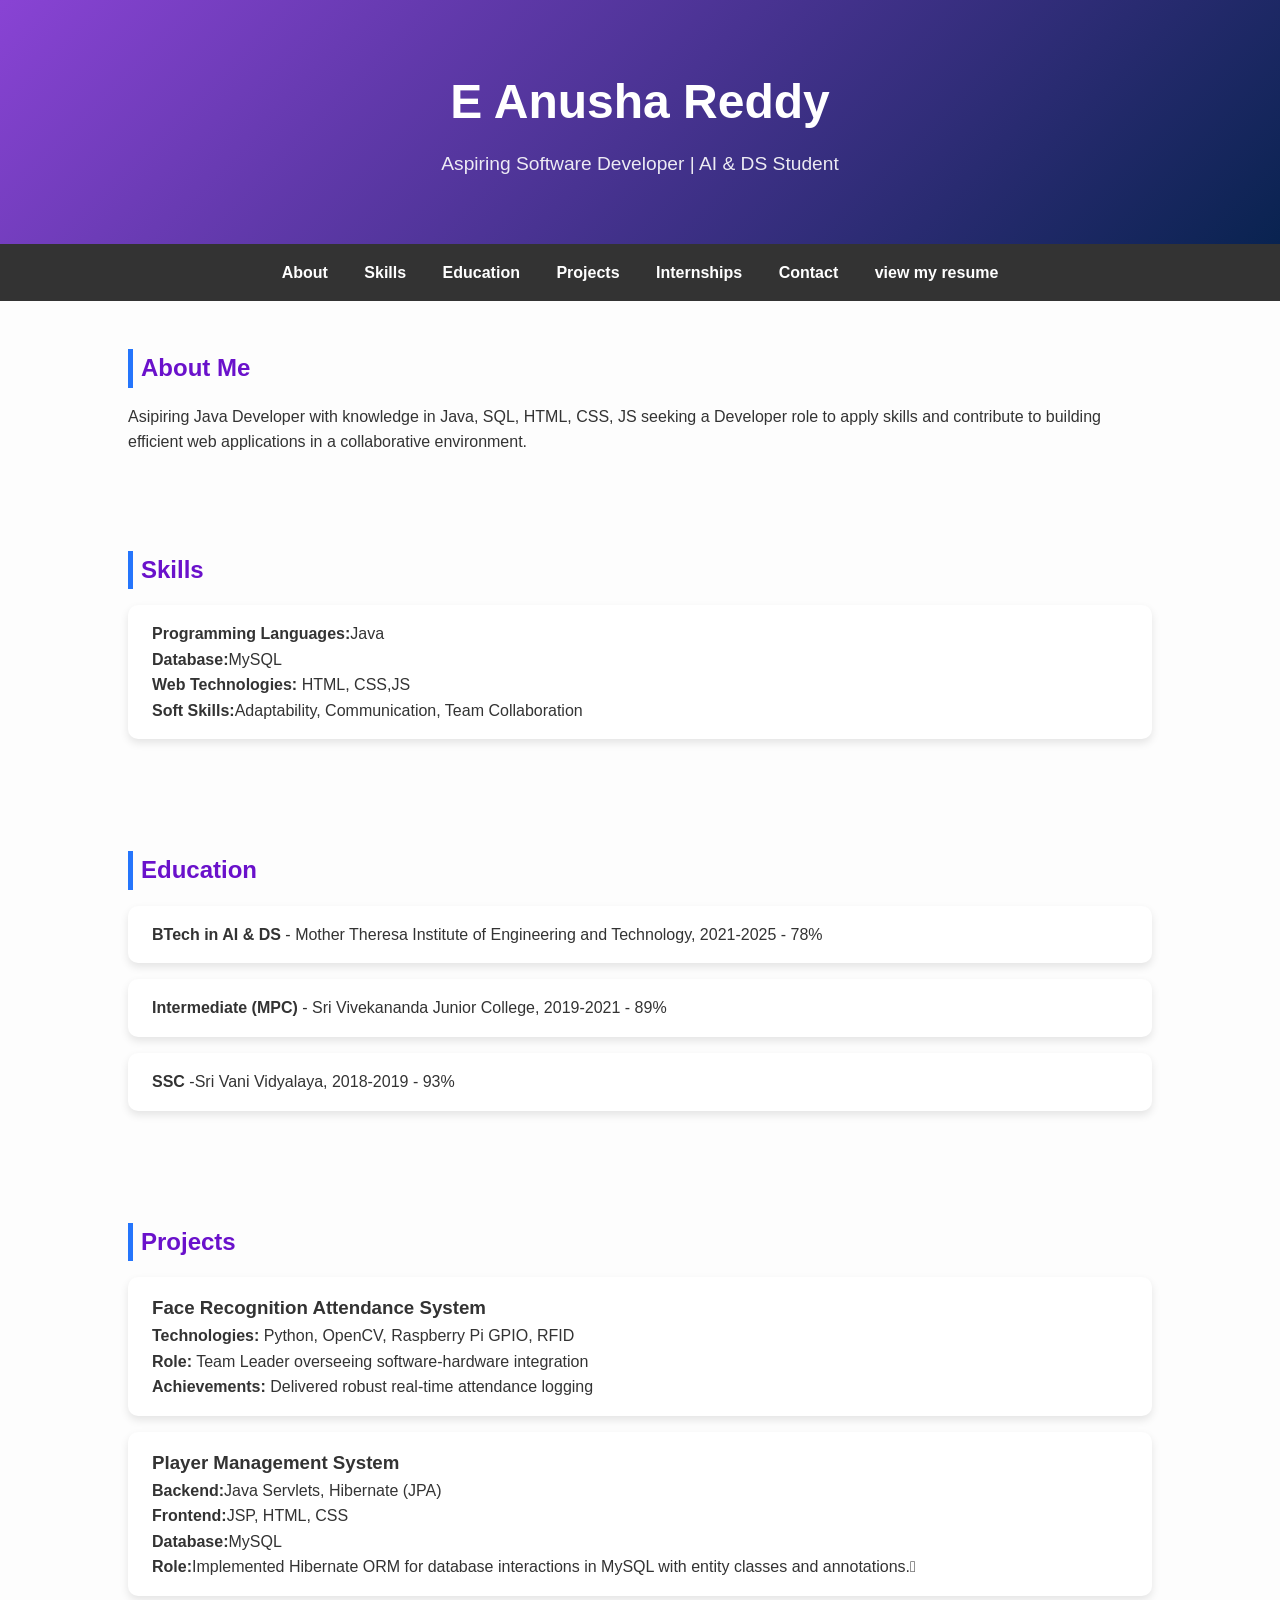
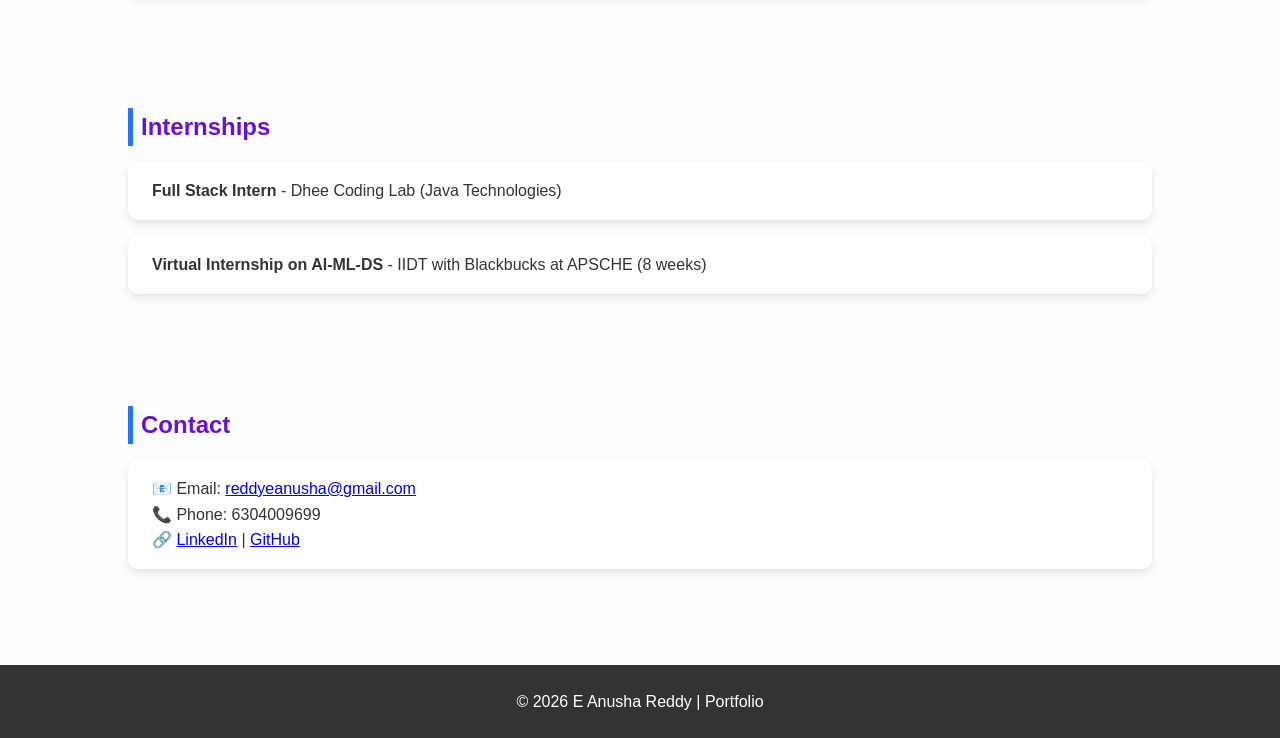
==== index.html @ 11aebac1 "third commit" ====
<!DOCTYPE html>
<html lang="en">
<head>
  <meta charset="UTF-8">
  <meta name="viewport" content="width=device-width, initial-scale=1.0">
  <title>E Anusha Reddy | Portfolio</title>
  <link rel="stylesheet" href="style.css">
</head>
<body>
  <header>
    <h1>E Anusha Reddy</h1>
    <p>Aspiring Software Developer | AI & DS Student</p>
  </header>

  <nav>
    <a href="#about">About</a>
    <a href="#skills">Skills</a>
    <a href="#education">Education</a>
    <a href="#projects">Projects</a>
    <a href="#internships">Internships</a>
    <a href="#contact">Contact</a>
    <a href="https://drive.google.com/file/d/1lxkhNkFhe9pLK9UqLdAvZvGs2YKaluoO/view?usp=drive_link" target="_blank">view my resume</a>
  </nav>

  <section id="about">
    <h2>About Me</h2>
    <p>Asipiring Java Developer with knowledge in Java, SQL, HTML, CSS, JS seeking a Developer role to apply skills and contribute to building efficient web applications in a collaborative environment.</p>
  </section>

  <section id="skills">
    <h2>Skills</h2>
    <div class="card">
      <p><b>Programming Languages:</b>Java</p>
      <p><b>Database:</b>MySQL</p>
      <p><b>Web Technologies:</b> HTML, CSS,JS</p>
      <p><b>Soft Skills:</b>Adaptability, Communication, Team Collaboration</p>
    </div>
  </section>

  <section id="education">
    <h2>Education</h2>
    <div class="card">
      <p><b>BTech in AI & DS</b> - Mother Theresa Institute of Engineering and Technology, 2021-2025 - 78%</p>
    </div>
    <div class="card">
      <p><b>Intermediate (MPC)</b> - Sri Vivekananda Junior College, 2019-2021 - 89%</p>
    </div>
    <div class="card">
      <p><b>SSC</b> -Sri Vani Vidyalaya, 2018-2019 - 93%</p>
    </div>
  </section>

  <section id="projects">
    <h2>Projects</h2>
    <div class="card">
      <h3>Face Recognition Attendance System</h3>
      <p><b>Technologies:</b> Python, OpenCV, Raspberry Pi GPIO, RFID</p>
      <p><b>Role:</b> Team Leader overseeing software-hardware integration</p>
      <p><b>Achievements:</b> Delivered robust real-time attendance logging</p>
    </div>
    <div class="card">
      <h3>Player Management System</h3>
      <p><b>Backend:</b>Java Servlets, Hibernate (JPA)</p>
      <p><b>Frontend:</b>JSP, HTML, CSS</p>
      <p><b>Database:</b>MySQL</p>
      <p><b>Role:</b>Implemented Hibernate ORM for database interactions in MySQL with entity classes and annotations.</p>
    </div>
  </section>

  <section id="internships">
    <h2>Internships</h2>
    <div class="card">
      <p><b>Full Stack Intern</b> - Dhee Coding Lab (Java Technologies)</p>
    </div>
    <div class="card">
      <p><b>Virtual Internship on AI-ML-DS</b> - IIDT with Blackbucks at APSCHE (8 weeks)</p>
    </div>
  </section>

  <section id="contact">
    <h2>Contact</h2>
    <div class="card">
      <p>📧 Email: <a href="mailto:">reddyeanusha@gmail.com</a></p>
      <p>📞 Phone: 6304009699</p>
      <p>🔗 <a href="https://linkedin.com/in/anushareddy07" target="_blank">LinkedIn</a> | 
         <a href="https://github.com/anushareddye" target="_blank">GitHub</a></p>
    </div>
  </section>

  <footer>
    <p>© 2026 E Anusha Reddy | Portfolio</p>
  </footer>

  <script>
    // Fade-in animation when sections come into view
    const sections = document.querySelectorAll("section");
    const options = { threshold: 0.2 };

    const observer = new IntersectionObserver((entries, observer) => {
      entries.forEach(entry => {
        if (entry.isIntersecting) {
          entry.target.classList.add("show");
          observer.unobserve(entry.target);
        }
      });
    }, options);

    sections.forEach(section => {
      observer.observe(section);
    });
  </script>
</body>
</html>
---- style.css ----
* { margin: 0; padding: 0; box-sizing: border-box; }

    body {
      font-family: 'Segoe UI', Tahoma, Geneva, Verdana, sans-serif;
      background: #fdfdfdd7;
      color: #333;
      line-height: 1.6;
      scroll-behavior: smooth;
    }

    header {
      background: linear-gradient(135deg, #8943d4, #092350);
      color: white;
      text-align: center;
      padding: 4rem 1rem;
    }
    header h1 {
      font-size: 3rem;
      margin-bottom: 0.5rem;
      animation: fadeInDown 1.2s ease-in-out;
    }
    header p {
      font-size: 1.2rem;
      opacity: 0.9;
      animation: fadeInUp 1.2s ease-in-out;
    }

    nav {
      background: #333;
      text-align: center;
      padding: 1rem;
      position: sticky;
      top: 0;
      z-index: 10;
    }
    nav a {
      color: white;
      margin: 0 1rem;
      text-decoration: none;
      font-weight: bold;
      transition: color 0.3s;
    }
    nav a:hover { color: #ffcc00; }

    section {
      padding: 3rem 10%;
      opacity: 0;
      transform: translateY(40px);
      transition: all 0.6s ease-in-out;
    }
    section.show {
      opacity: 1;
      transform: translateY(0);
    }

    h2 {
      color: #6a11cb;
      margin-bottom: 1rem;
      border-left: 5px solid #2575fc;
      padding-left: 0.5rem;
    }

    .card {
      background: #fff;
      padding: 1rem 1.5rem;
      margin: 1rem 0;
      border-radius: 10px;
      box-shadow: 0 4px 8px rgba(0,0,0,0.1);
      transition: transform 0.3s;
    }
    .card:hover {
      transform: translateY(-5px);
    }

    footer {
      text-align: center;
      background: #333;
      color: white;
      padding: 1.5rem;
      margin-top: 2rem;
    }
    footer a {
      color: #ffcc00;
      margin: 0 0.5rem;
      text-decoration: none;
    }

    /* Animations */
    @keyframes fadeInDown {
      from { opacity: 0; transform: translateY(-30px); }
      to { opacity: 1; transform: translateY(0); }
    }
    @keyframes fadeInUp {
      from { opacity: 0; transform: translateY(30px); }
      to { opacity: 1; transform: translateY(0); }
    }
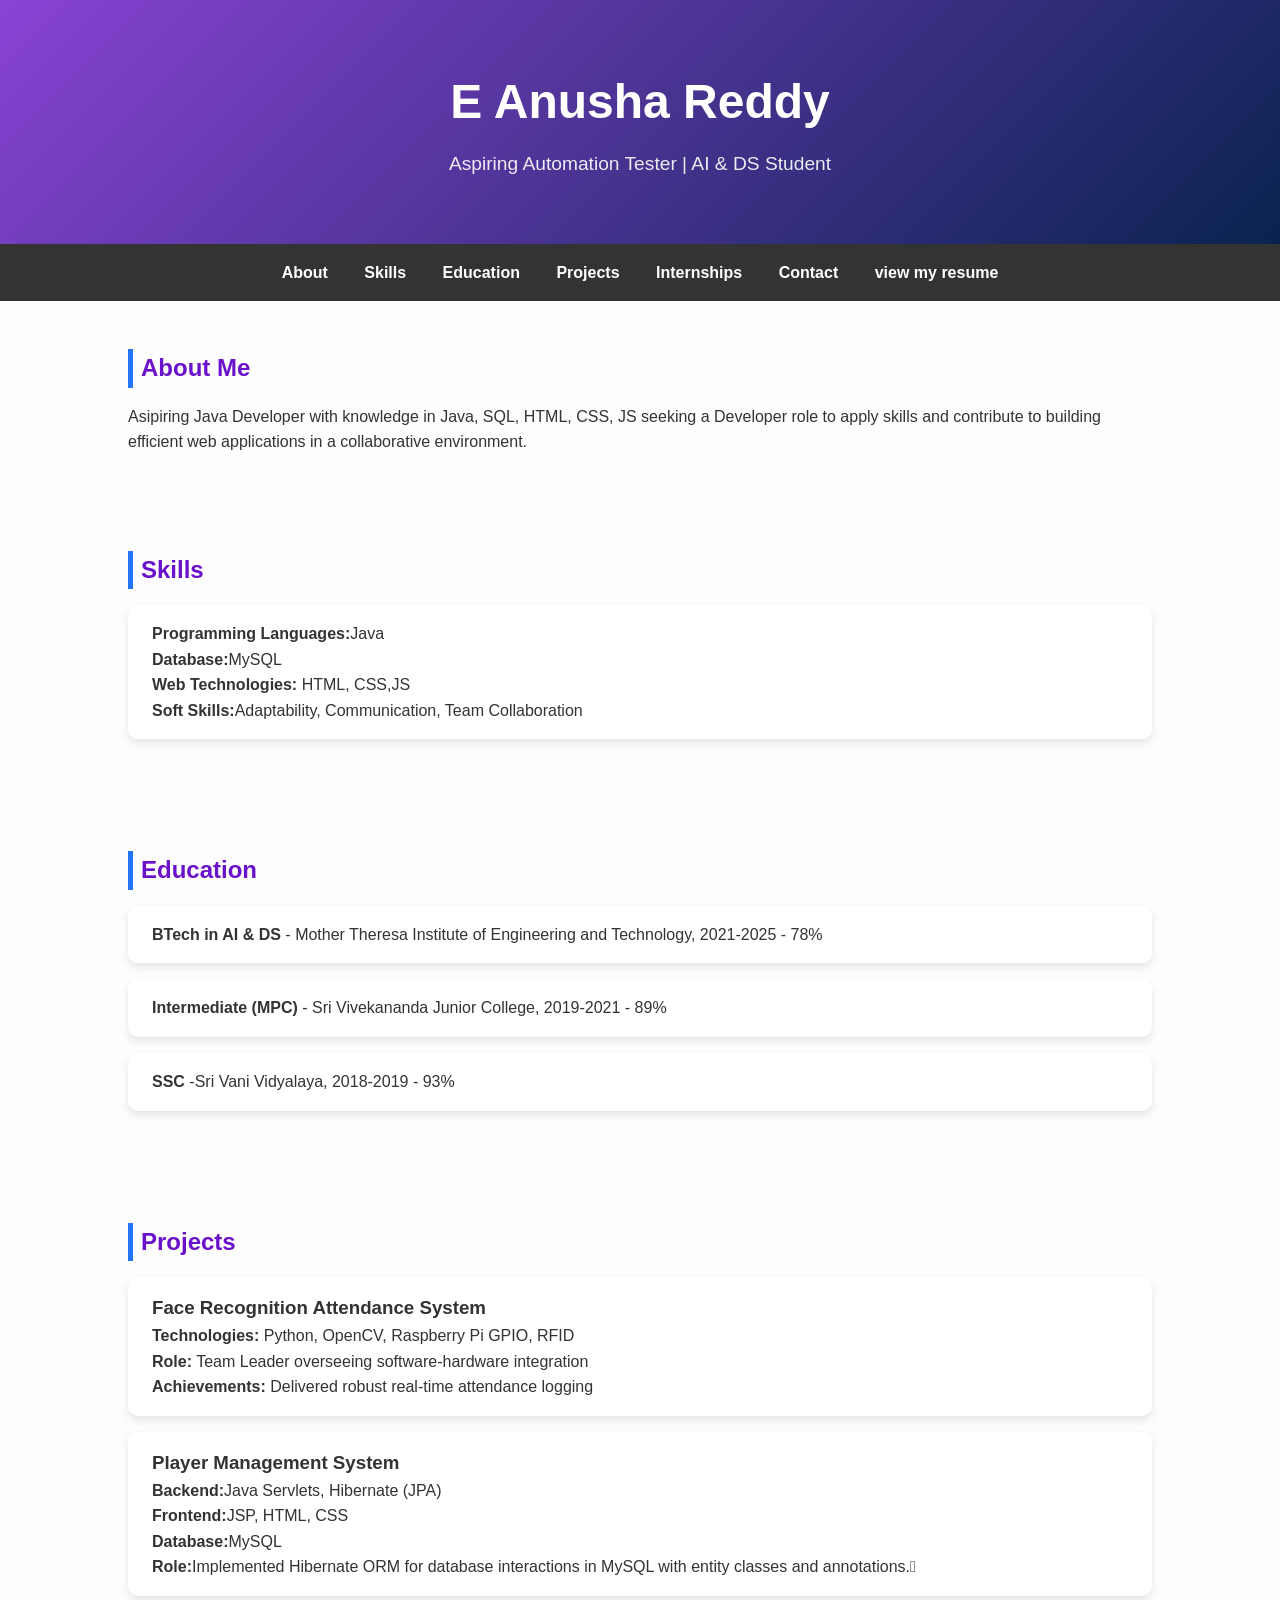
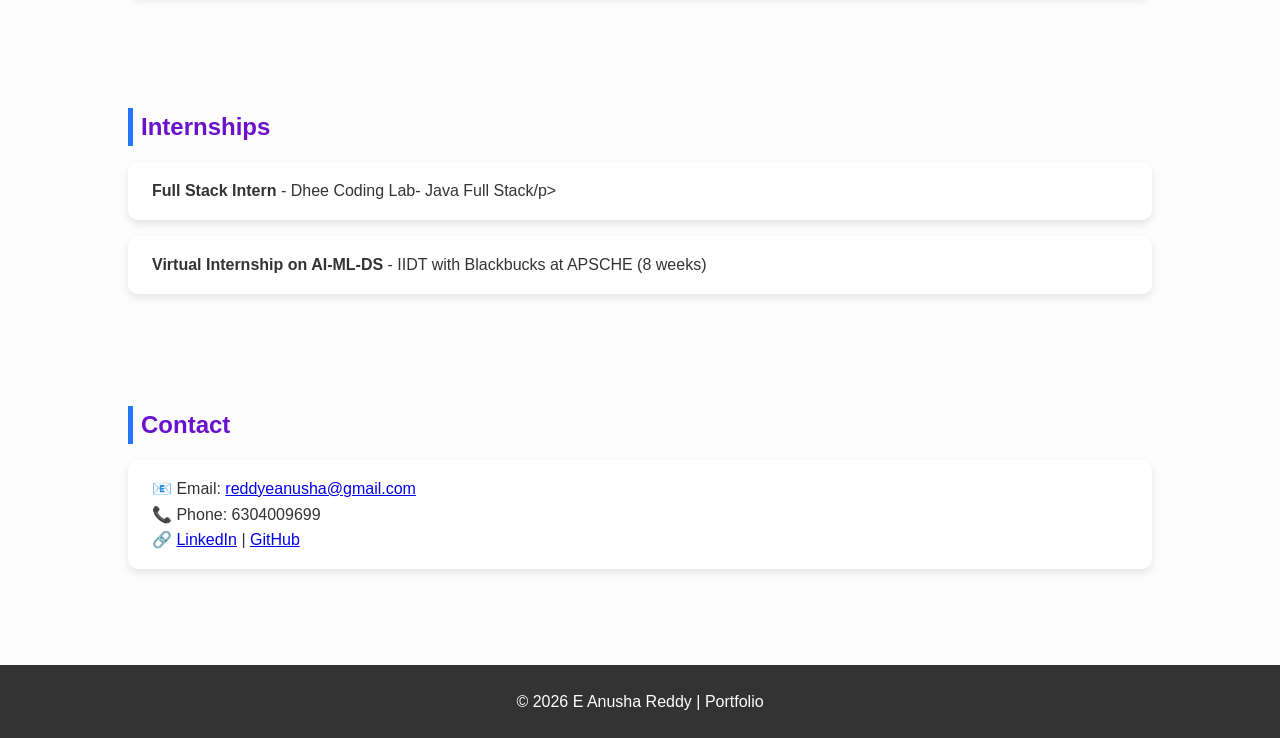
==== commit 3ade961b: "Update index.html" ====
--- a/index.html
+++ b/index.html
@@ -9,7 +9,7 @@
 <body>
   <header>
     <h1>E Anusha Reddy</h1>
-    <p>Aspiring Software Developer | AI & DS Student</p>
+    <p>Aspiring Automation Tester | AI & DS Student</p>
   </header>
 
   <nav>
@@ -19,7 +19,7 @@
     <a href="#projects">Projects</a>
     <a href="#internships">Internships</a>
     <a href="#contact">Contact</a>
-    <a href="https://drive.google.com/file/d/1lxkhNkFhe9pLK9UqLdAvZvGs2YKaluoO/view?usp=drive_link" target="_blank">view my resume</a>
+    <a href="https://drive.google.com/file/d/1IHrIfYeqFHxL6zJq8Vf2bK_HsZlJCbba/view?usp=drive_link" target="_blank">view my resume</a>
   </nav>
 
   <section id="about">
@@ -70,7 +70,7 @@
   <section id="internships">
     <h2>Internships</h2>
     <div class="card">
-      <p><b>Full Stack Intern</b> - Dhee Coding Lab (Java Technologies)</p>
+      <p><b>Full Stack Intern</b> - Dhee Coding Lab- Java Full Stack/p>
     </div>
     <div class="card">
       <p><b>Virtual Internship on AI-ML-DS</b> - IIDT with Blackbucks at APSCHE (8 weeks)</p>
@@ -112,3 +112,4 @@
 </body>
 </html>
 
+
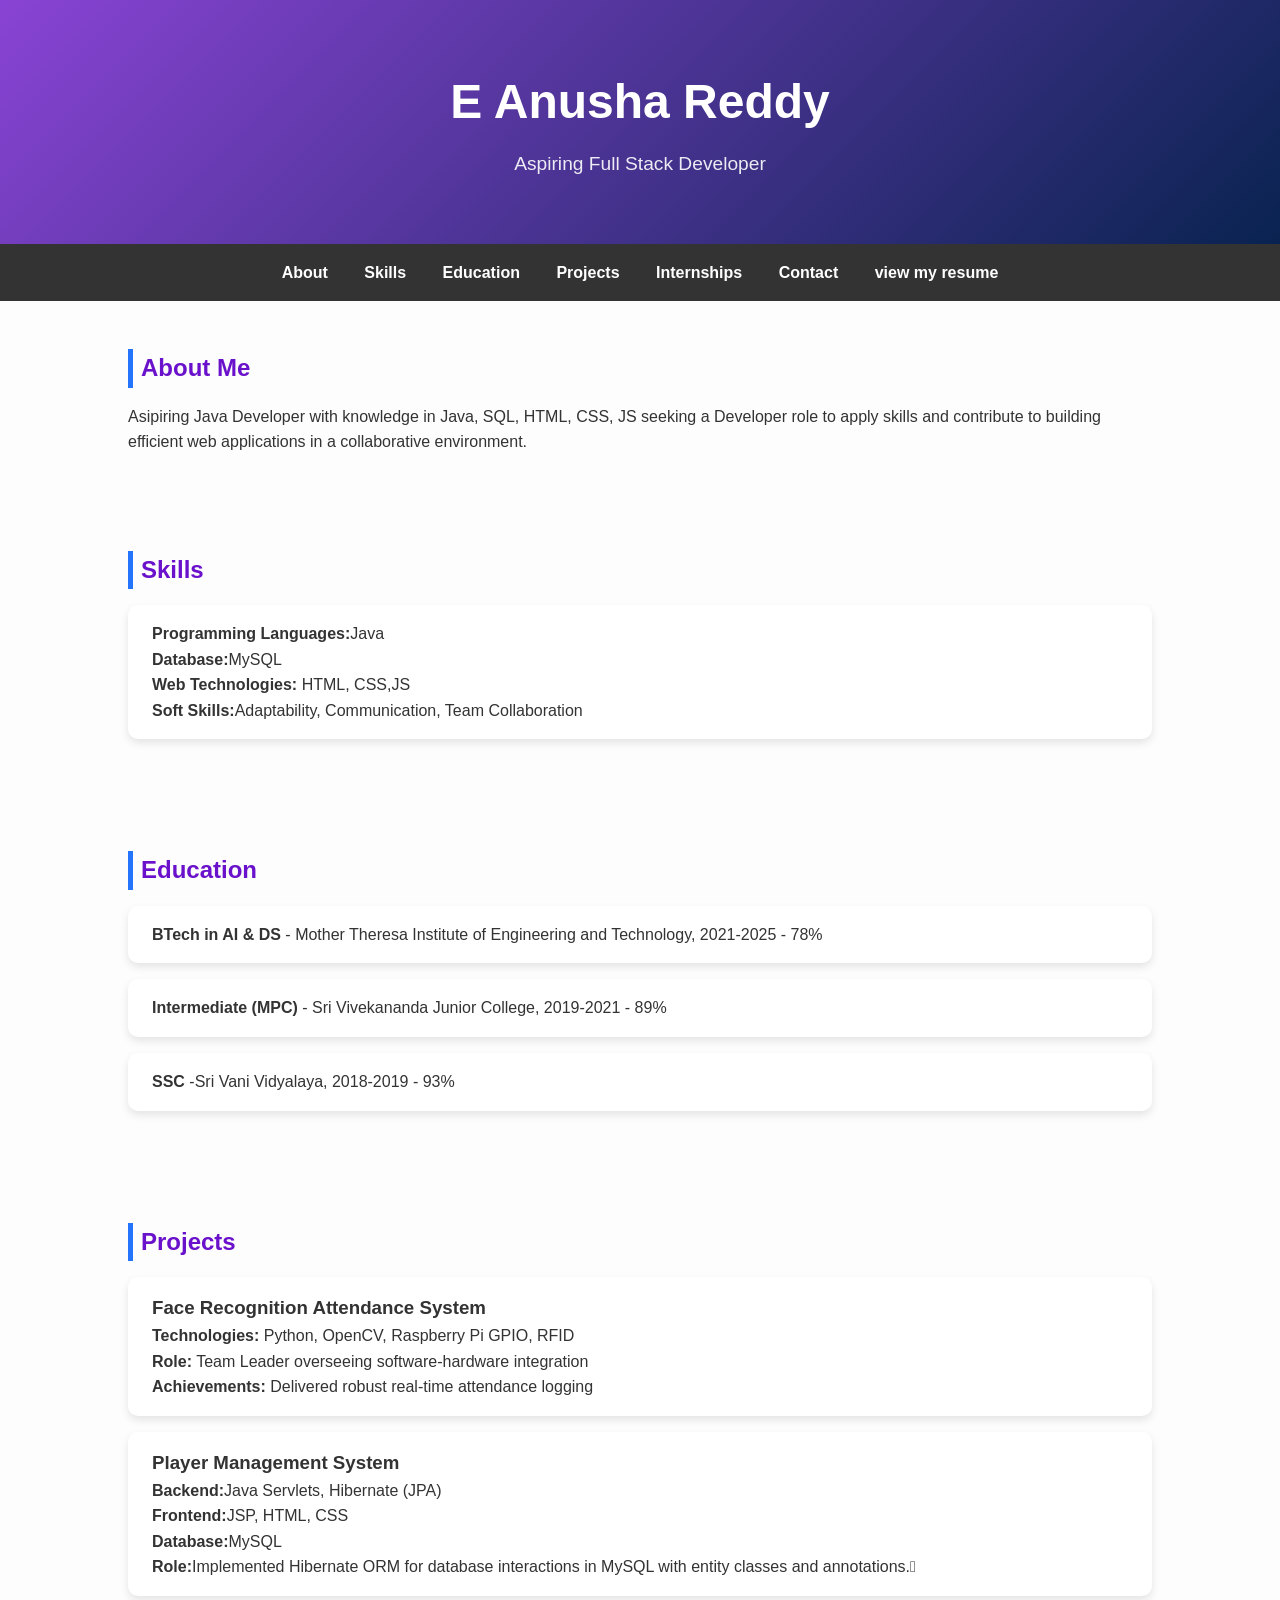
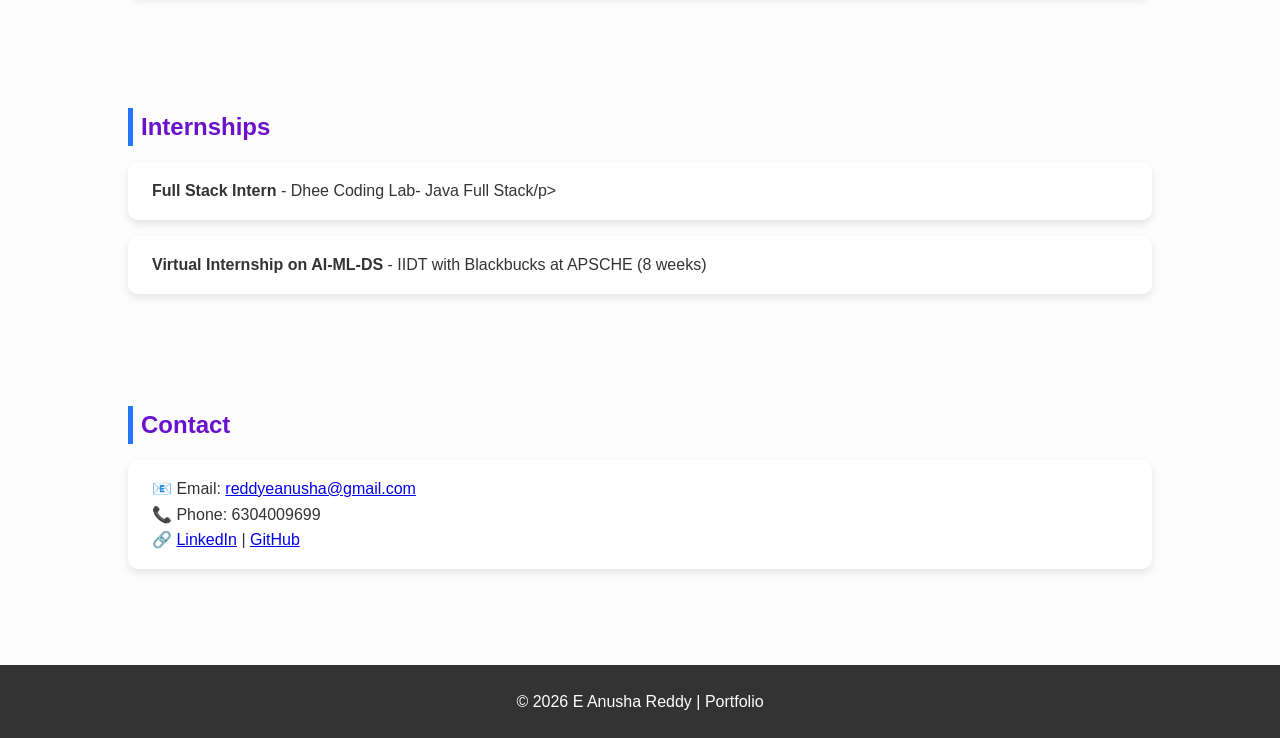
==== commit 354b3068: "Update index.html" ====
--- a/index.html
+++ b/index.html
@@ -9,7 +9,7 @@
 <body>
   <header>
     <h1>E Anusha Reddy</h1>
-    <p>Aspiring Automation Tester | AI & DS Student</p>
+    <p>Aspiring Full Stack Developer</p>
   </header>
 
   <nav>
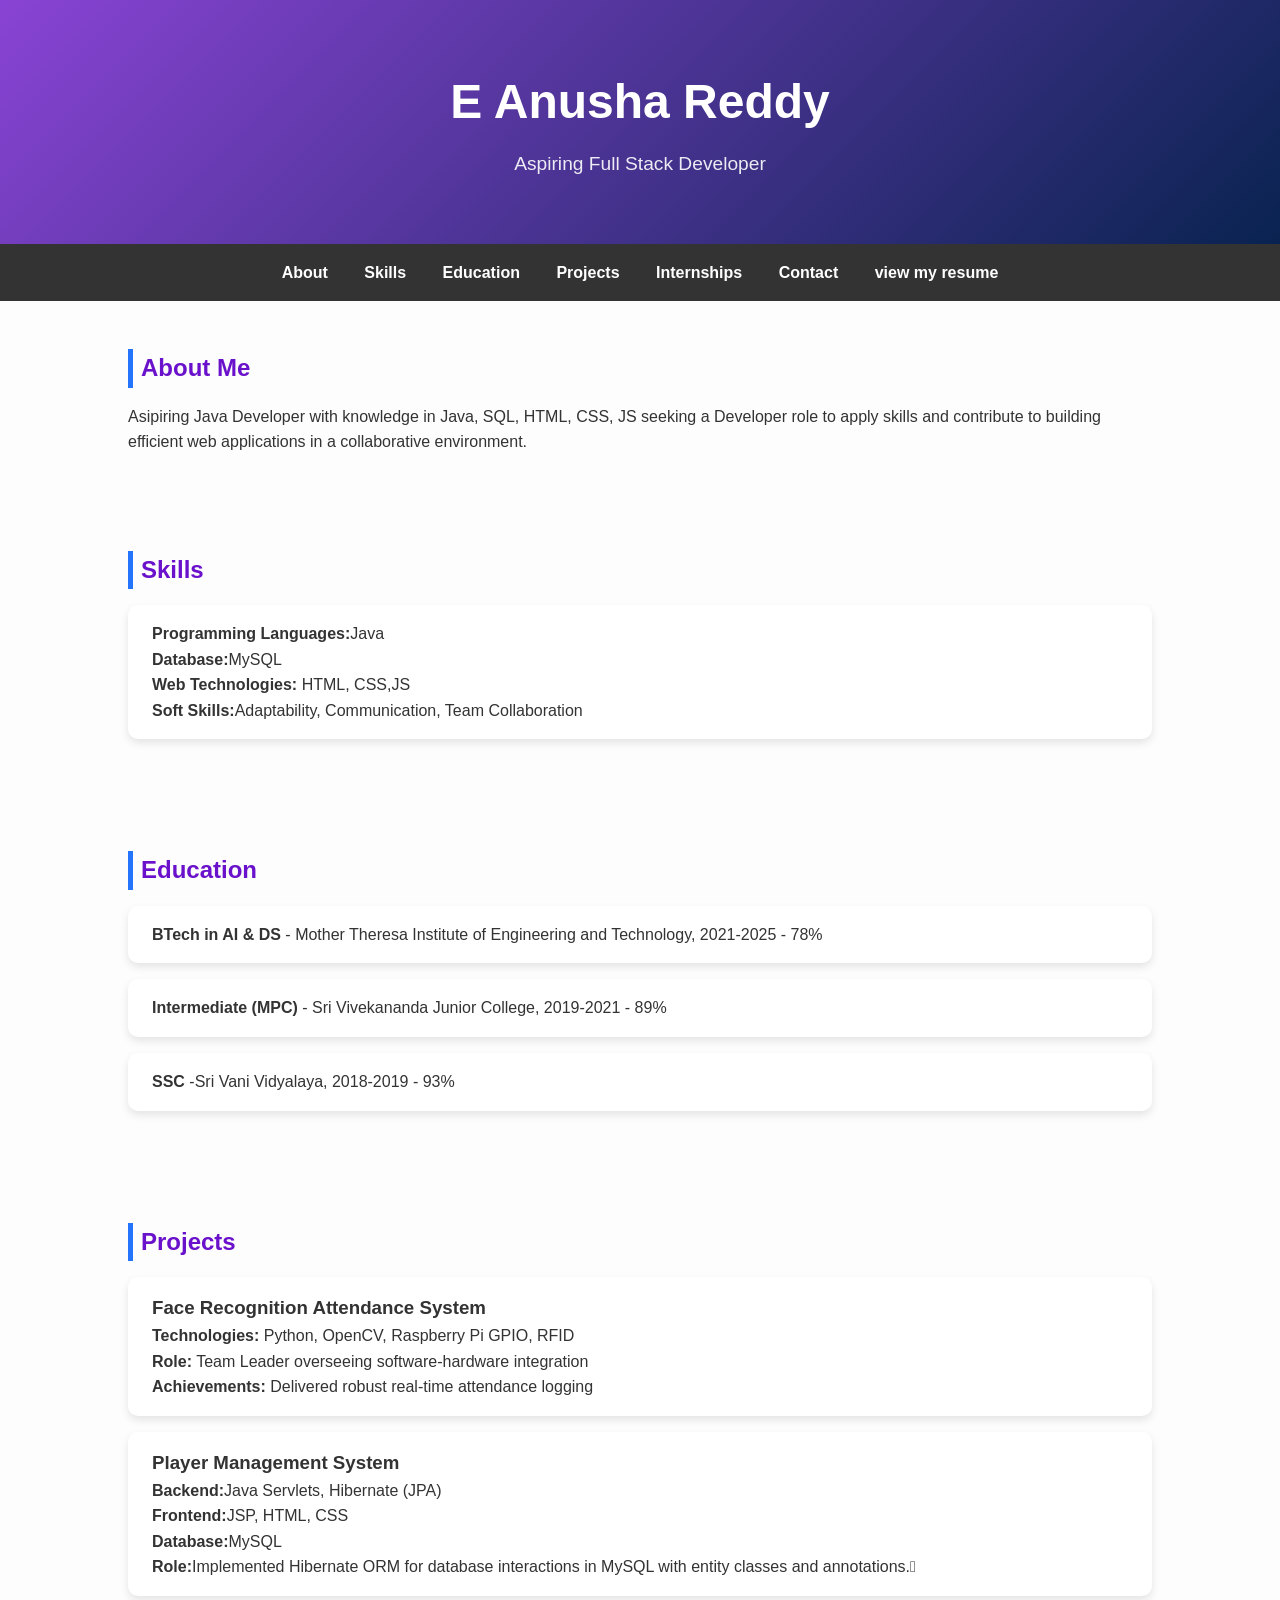
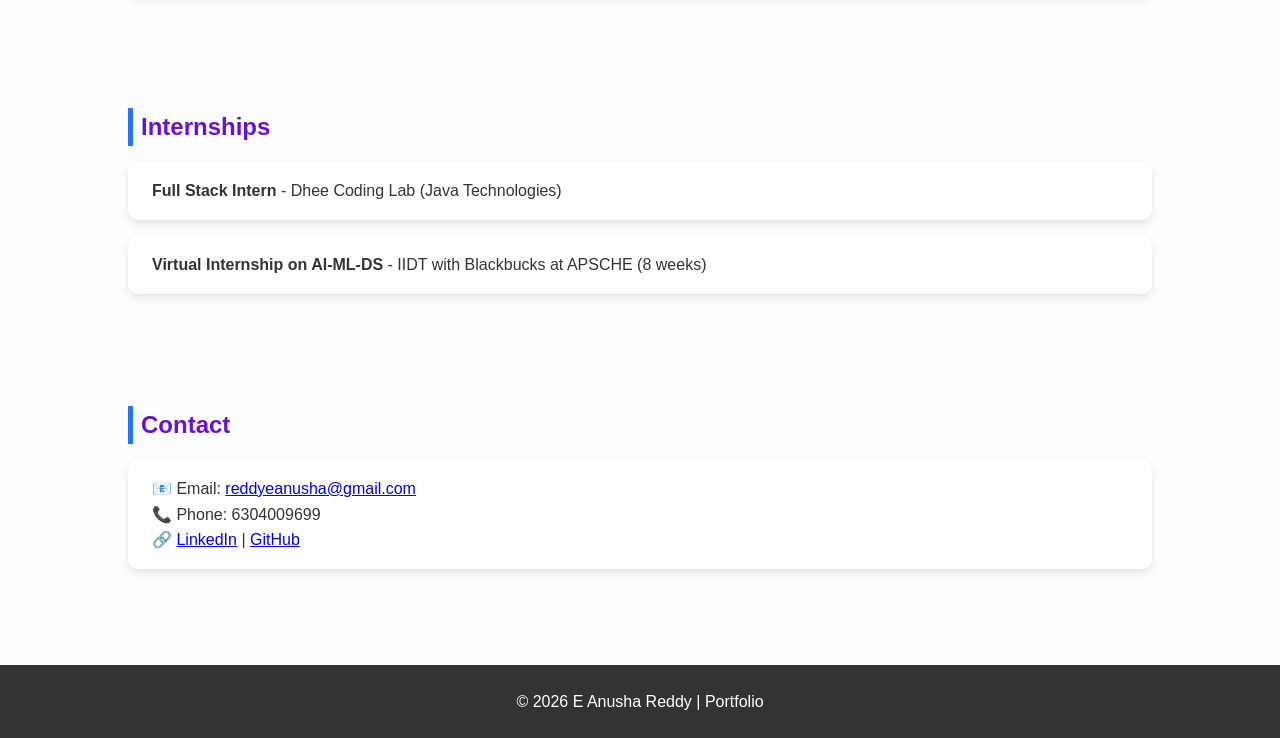
==== commit 201fe441: "second" ====
--- a/index.html
+++ b/index.html
@@ -70,7 +70,7 @@
   <section id="internships">
     <h2>Internships</h2>
     <div class="card">
-      <p><b>Full Stack Intern</b> - Dhee Coding Lab- Java Full Stack/p>
+      <p><b>Full Stack Intern</b> - Dhee Coding Lab (Java Technologies)</p>
     </div>
     <div class="card">
       <p><b>Virtual Internship on AI-ML-DS</b> - IIDT with Blackbucks at APSCHE (8 weeks)</p>
@@ -111,5 +111,3 @@
   </script>
 </body>
 </html>
-
-
--- a/style.css
+++ b/style.css
@@ -7,7 +7,7 @@
       line-height: 1.6;
       scroll-behavior: smooth;
     }
-
+    
     header {
       background: linear-gradient(135deg, #8943d4, #092350);
       color: white;
@@ -93,4 +93,4 @@
     @keyframes fadeInUp {
       from { opacity: 0; transform: translateY(30px); }
       to { opacity: 1; transform: translateY(0); }
-    }
+    }
